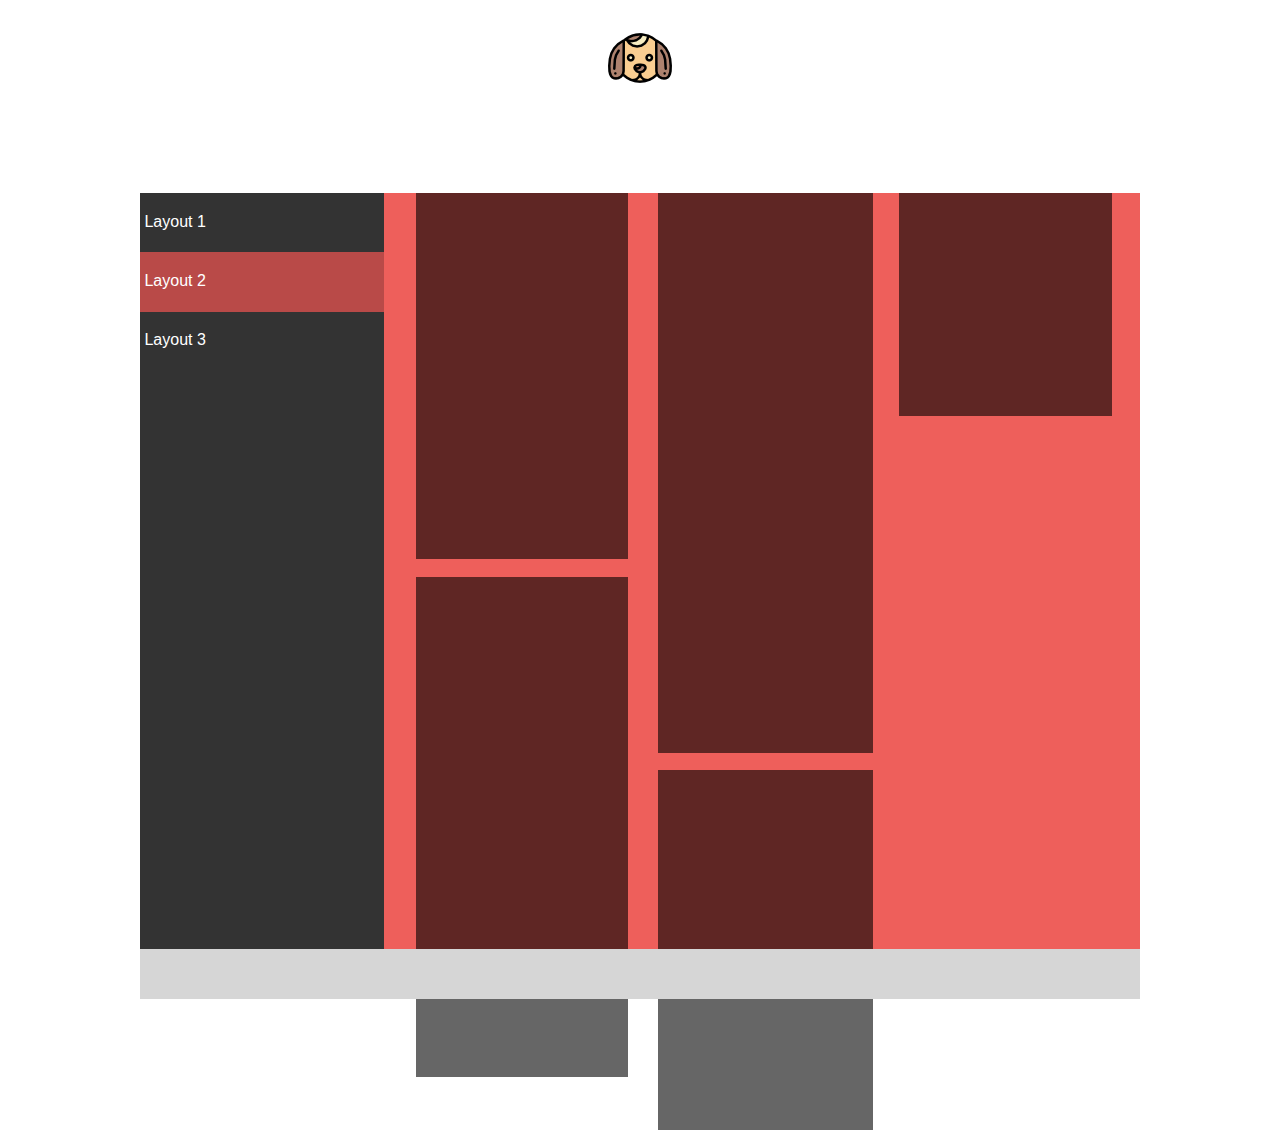
==== layout2.html @ a6f89c33 "layout2" ====
<!DOCTYPE html>
<html>
<head>
    <meta charset="UTF-8">
    <title>Hadar Ivan</title>
    <link rel="stylesheet" href="includes/styles.css">
</head>
<body>
<div id="wrapper">
    <header id="Header2">
        <a id="logo2" href="#"></a>
        <nav id="MainMenu2">
            <ul class="list2">
                <li><a href="http://localhost:63342/ex3/index.html?_ijt=astevfvv4j6abmal7hubp590sg"></a>&nbsp;Layout 1</li>
                <li><a class="selected2" href="http://localhost:63342/ex3/layout2.html?_ijt=92q5fb9d4v8shfpqs0ghdej3d5">&nbsp;Layout 2</a></li>
                <li><a href="#"></a>&nbsp;Layout 3</li>
            </ul>
        </nav>
        <div class="clear"></div>
    </header>
    <main id="Main2">
        <article id="L2box1"></article>
        <article id="L2box2"></article>
        <article id="L2box3"></article>
        <article id="L2box4"></article>
        <article id="L2box5"></article>
    </main>
    <div class="clear"></div>
    <footer id="footer2"></footer>
</div>
</body>
</html>
---- includes/styles.css ----
* {
padding:0px;
margin:0px;
}

header,nav,aside,article,section,footer,main {
	display:block;
}

#wrapper {
	margin: 0px auto;
	width: 1000px;
	height: 1000px;
}

.clear
{
	clear:both;
}

/*----------------layout1---------------------*/
#Header1 {
	width:1000px;
	height:183px;
}
#MainMenu1 {
	width: 726px;
	height: 58px;
	background-color: #b94a48;
	float: right;
	margin-top:47px;
	font-family: Arial;
}
#logo1 {
	width: 78px;
	height: 78px;
	background-image: url(../images/logo.png);
	background-repeat: no-repeat;
	background-position: center;
	display:block;
	margin-left:105px;
}


#Main1 {
	position:relative;
	top:269px;
	width:878px;
	height:223px;
	margin-left:121px;
}

aside {
	width: 121px;
	height: 698px;
	float: left;
	background-color: #f2dede;
}

section {
	position:absolute ;
	width:849px ;
	height:269px;
	margin-left:151px;
	background-color: #ee5f5b;
	float:left;
}
#footer1 {
	width:1000px;
	height: 120px;
	background-color: #d6d6d6;
}

.list1 {
	list-style-type: none;
	overflow: hidden;
	background-color: #b94a48;
}

.list1 li {
	width:242px;
	height:58px;
	float: left;
	text-align:center;
	color: #ffffff;
}

.list1 li a {
	padding-top:20px;
	display: block;
	color: #ffffff;
	text-align: center;
	text-decoration: none;
}

.selected {
	height:58px;
	background-color:#333333;
}

/* ----------------- boxes ------------------ */
article {
	position:absolute;
	background-color:black;
	opacity: 0.6;
}

#box1 {
	top:89px;
	left:343px;
	width:127px;
	height:95px;
}

#box2 {
	top:223px;
	left:97px;
	width:693px;
	height:176px;
}

/* -------------------- Layout2 -------------- */

#Header2 {
	width:1000px;
	height:193px;
}


#MainMenu2 {
	position:absolute;
	top:193px;
	width: 244px;
	height: 756px;
	background-color: #333333;
	float: left;
	font-family: Arial;
}
#logo2 {\margin: 0px auto;
	width: 78px;
	height: 78px;
	background-image: url(../images/logo.png);
	background-repeat: no-repeat;
	background-position: center;
	padding-top:38px;
	display:block;
}

.list2  {
	list-style-type: none;
	background-color: #333333;
	;
}

.list2 li a {
	display: block;
	color: #ffffff;
	text-decoration: none;
	padding-top: 20px;
}
.list2 li {
	color: #ffffff;
	text-align: left;
	width:244px;
	height:59px;
}

.selected2 {
	height:40px;
	background-color:#b94a48;
}

#Main2 {
	position:relative;
	left:244px;
	width:756px;
	height:756px;
	background-color:#ee5f5b;
}

#footer2 {
	position: relative;
	width:1000px;
	height:50px;
	background-color:#d6d6d6;
}

/* ---------------- boxes ------------- */

#L2box1 {
	left:32px;
	width:212px;
	height:366px;
}

#L2box2 {
	top:384px;
	left:32px;
	width:212px;
	height:500px;
}

#L2box3 {
	left:274px;
	width:215px;
	height:560px;
}

#L2box4 {
	top:577px;
	left:274px;
	width:215px;
	height:360px;
}

#L2box5 {
	left:515px;
	width:213px;
	height:223px;
}
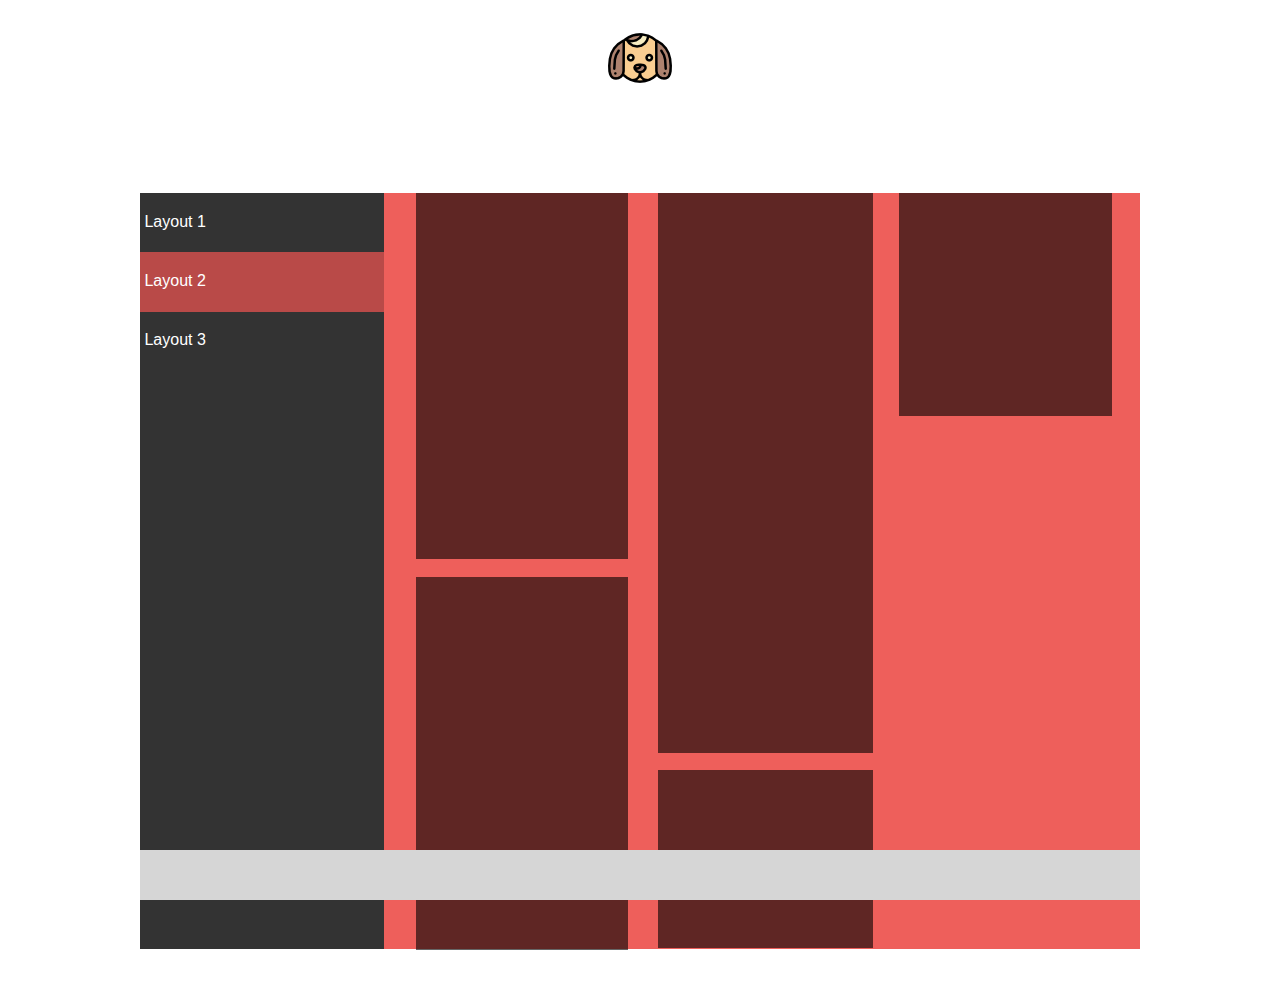
==== commit bf9233d3: "layout2" ====
--- a/layout2.html
+++ b/layout2.html
@@ -18,7 +18,7 @@
         </nav>
         <div class="clear"></div>
     </header>
-    <main id="Main2">
+    <main id="Content2">
         <article id="L2box1"></article>
         <article id="L2box2"></article>
         <article id="L2box3"></article>
--- a/includes/styles.css
+++ b/includes/styles.css
@@ -42,7 +42,7 @@
 }
 
 
-#Main1 {
+#Content1 {
 	position:relative;
 	top:269px;
 	width:878px;
@@ -170,7 +170,7 @@
 	background-color:#b94a48;
 }
 
-#Main2 {
+#Content2 {
 	position:relative;
 	left:244px;
 	width:756px;
@@ -179,7 +179,8 @@
 }
 
 #footer2 {
-	position: relative;
+	position: fixed;
+	bottom:0px;
 	width:1000px;
 	height:50px;
 	background-color:#d6d6d6;
@@ -197,7 +198,7 @@
 	top:384px;
 	left:32px;
 	width:212px;
-	height:500px;
+	height:373px;
 }
 
 #L2box3 {
@@ -210,7 +211,7 @@
 	top:577px;
 	left:274px;
 	width:215px;
-	height:360px;
+	height:178px;
 }
 
 #L2box5 {
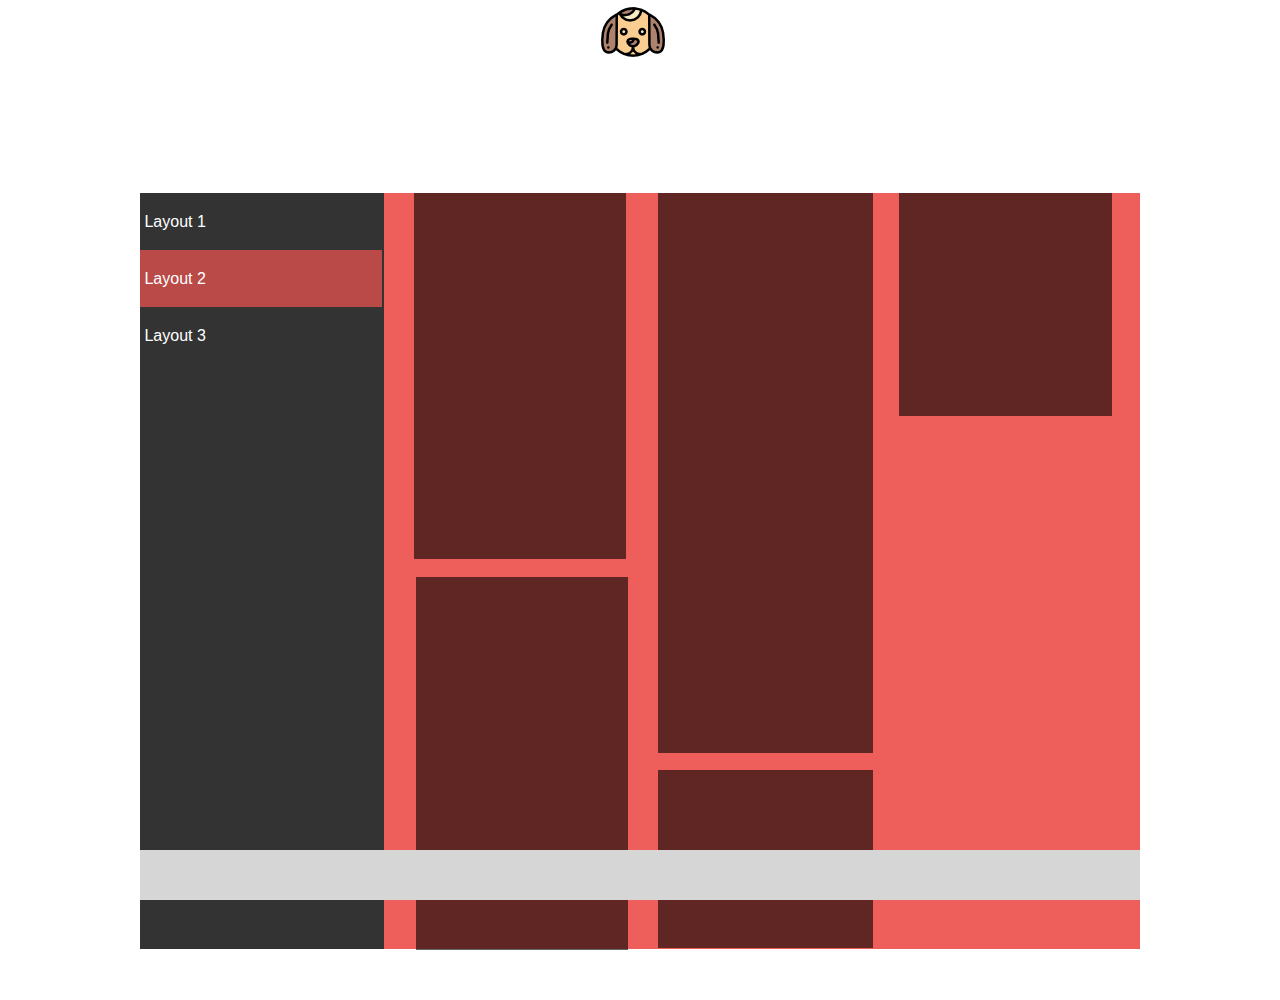
==== commit 23328f33: "ex3" ====
--- a/layout2.html
+++ b/layout2.html
@@ -10,10 +10,10 @@
     <header id="Header2">
         <a id="logo2" href="#"></a>
         <nav id="MainMenu2">
-            <ul class="list2">
-                <li><a href="http://localhost:63342/ex3/index.html?_ijt=astevfvv4j6abmal7hubp590sg"></a>&nbsp;Layout 1</li>
-                <li><a class="selected2" href="http://localhost:63342/ex3/layout2.html?_ijt=92q5fb9d4v8shfpqs0ghdej3d5">&nbsp;Layout 2</a></li>
-                <li><a href="#"></a>&nbsp;Layout 3</li>
+            <ul>
+                <li class="list"><a href="http://shenkar.html5-book.co.il/2017-2018/web1/dev_12/exercises/ex3/index.html">&nbsp;Layout 1</a></li>
+                <li class="selected2"><a href="http://shenkar.html5-book.co.il/2017-2018/web1/dev_12/exercises/ex3/layout2.html">&nbsp;Layout 2</a></li>
+                <li class="list"><a href="http://shenkar.html5-book.co.il/2017-2018/web1/dev_12/exercises/ex3/layout3.html">&nbsp;Layout 3</a></li>
             </ul>
         </nav>
         <div class="clear"></div>
--- a/includes/styles.css
+++ b/includes/styles.css
@@ -1,23 +1,24 @@
 * {
-padding:0px;
-margin:0px;
-}
-
+	 padding:0px;
+	 margin:0px;
+ }
 header,nav,aside,article,section,footer,main {
 	display:block;
 }
-
 #wrapper {
 	margin: 0px auto;
 	width: 1000px;
 	height: 1000px;
 }
 
+@viewport {
+	width: 480px;
+}
+
 .clear
 {
 	clear:both;
 }
-
 /*----------------layout1---------------------*/
 #Header1 {
 	width:1000px;
@@ -30,38 +31,45 @@
 	float: right;
 	margin-top:47px;
 	font-family: Arial;
-}
+	text-align:center;
+	color: #ffffff;
+}
+
+ul{
+	float:left;
+	list-style-type: none;
+}
+nav a{
+	text-decoration: none;
+	color: #ffffff;
+	display: block;
+	margin-top: 20px;
+}
+
 #logo1 {
 	width: 78px;
 	height: 78px;
 	background-image: url(../images/logo.png);
 	background-repeat: no-repeat;
-	background-position: center;
 	display:block;
 	margin-left:105px;
 }
-
-
 #Content1 {
 	position:relative;
-	top:269px;
-	width:878px;
-	height:223px;
-	margin-left:121px;
-}
-
+	float:left;
+	margin-left:97px;
+}
 aside {
 	width: 121px;
 	height: 698px;
 	float: left;
 	background-color: #f2dede;
 }
-
-section {
-	position:absolute ;
+.L1Boxes {
+	position:relative ;
 	width:849px ;
 	height:269px;
-	margin-left:151px;
+	margin-left:29px;
 	background-color: #ee5f5b;
 	float:left;
 }
@@ -70,63 +78,41 @@
 	height: 120px;
 	background-color: #d6d6d6;
 }
-
-.list1 {
-	list-style-type: none;
-	overflow: hidden;
-	background-color: #b94a48;
-}
-
-.list1 li {
+.list {
+	float:left;
+	width:242px;
+	height:57px;
+}
+.selected {
+	float:left;
 	width:242px;
 	height:58px;
-	float: left;
-	text-align:center;
-	color: #ffffff;
-}
-
-.list1 li a {
-	padding-top:20px;
-	display: block;
-	color: #ffffff;
-	text-align: center;
-	text-decoration: none;
-}
-
-.selected {
-	height:58px;
 	background-color:#333333;
 }
-
 /* ----------------- boxes ------------------ */
 article {
 	position:absolute;
 	background-color:black;
 	opacity: 0.6;
 }
-
 #box1 {
 	top:89px;
 	left:343px;
 	width:127px;
 	height:95px;
 }
-
 #box2 {
 	top:223px;
 	left:97px;
 	width:693px;
 	height:176px;
 }
-
 /* -------------------- Layout2 -------------- */
 
 #Header2 {
 	width:1000px;
 	height:193px;
 }
-
-
 #MainMenu2 {
 	position:absolute;
 	top:193px;
@@ -135,49 +121,30 @@
 	background-color: #333333;
 	float: left;
 	font-family: Arial;
-}
-#logo2 {\margin: 0px auto;
+	color: #ffffff;
+}
+#logo2 {
+	margin: 0px auto;
 	width: 78px;
 	height: 78px;
 	background-image: url(../images/logo.png);
 	background-repeat: no-repeat;
-	background-position: center;
 	padding-top:38px;
 	display:block;
 }
 
-.list2  {
-	list-style-type: none;
-	background-color: #333333;
-	;
-}
-
-.list2 li a {
-	display: block;
-	color: #ffffff;
-	text-decoration: none;
-	padding-top: 20px;
-}
-.list2 li {
-	color: #ffffff;
-	text-align: left;
-	width:244px;
-	height:59px;
-}
-
 .selected2 {
-	height:40px;
+	float:left;
+	width:242px;
+	height:57px;
 	background-color:#b94a48;
 }
-
 #Content2 {
-	position:relative;
-	left:244px;
+	float:right;
 	width:756px;
 	height:756px;
 	background-color:#ee5f5b;
 }
-
 #footer2 {
 	position: fixed;
 	bottom:0px;
@@ -185,37 +152,113 @@
 	height:50px;
 	background-color:#d6d6d6;
 }
-
 /* ---------------- boxes ------------- */
 
 #L2box1 {
-	left:32px;
+	margin-left:30px;
 	width:212px;
 	height:366px;
 }
-
 #L2box2 {
-	top:384px;
-	left:32px;
+	margin-top:384px;
+	margin-left:32px;
 	width:212px;
 	height:373px;
 }
-
 #L2box3 {
-	left:274px;
+	margin-left:274px;
 	width:215px;
 	height:560px;
 }
-
 #L2box4 {
-	top:577px;
-	left:274px;
+	margin-left:274px;
+	margin-top:577px;
 	width:215px;
 	height:178px;
 }
-
 #L2box5 {
-	left:515px;
+	margin-left:515px;
 	width:213px;
 	height:223px;
-}+}
+
+/* ------------ layout3 ------------ */
+
+#Header3 {
+	width:500px;
+	height:500px;
+	position: relative;
+	float:left;
+}
+#wrapper3 {
+	margin: 0px auto;
+	width: 1000px;
+	height: 1000px;
+}
+#logo3 {
+	position: absolute;
+	top:20px;
+	width: 78px;
+	height: 78px;
+	background-image: url(../images/logo.png);
+	background-repeat: no-repeat;
+	margin-left:5px;
+}
+.MainMenu3 {
+	color: #ffffff;
+	width:500px;
+	height:63px;
+	float:left;
+	margin-top:47px;
+	background-color: #b94a48;
+	font-family: Arial;
+	text-align: center;
+	position: absolute;
+	top:390px;
+}
+.list3 {
+	float:left;
+	width:166.5px;
+	height:63px;
+}
+.selected3 {
+	float:left;
+	width:167px;
+	height:63px;
+	background-color:#333333;
+}
+#button {
+	position:absolute;
+	top:119px;
+	left:208px;
+	font-size: 150px;
+}
+#L3Boxes {
+	width:500px;
+	height:500px;
+	float:left;
+	background-color: #9d261d;
+}
+#DynamicBox {
+	overflow: hidden;
+	background-color: #9d261d;
+}
+@media only screen and (max-width:998px){
+	#DynamicBox {
+		height:1000px;
+	}
+	#L3Boxes {width:500px;}
+	#wrapper3 {
+		width:500px;
+		margin:0px auto;
+	}
+}
+@media only screen and (min-width:999px){
+	#DynamicBox {
+		height:500px;
+	}
+	#wrapper3 {
+		width:1000px;
+		margin:0px auto;
+	}
+}
